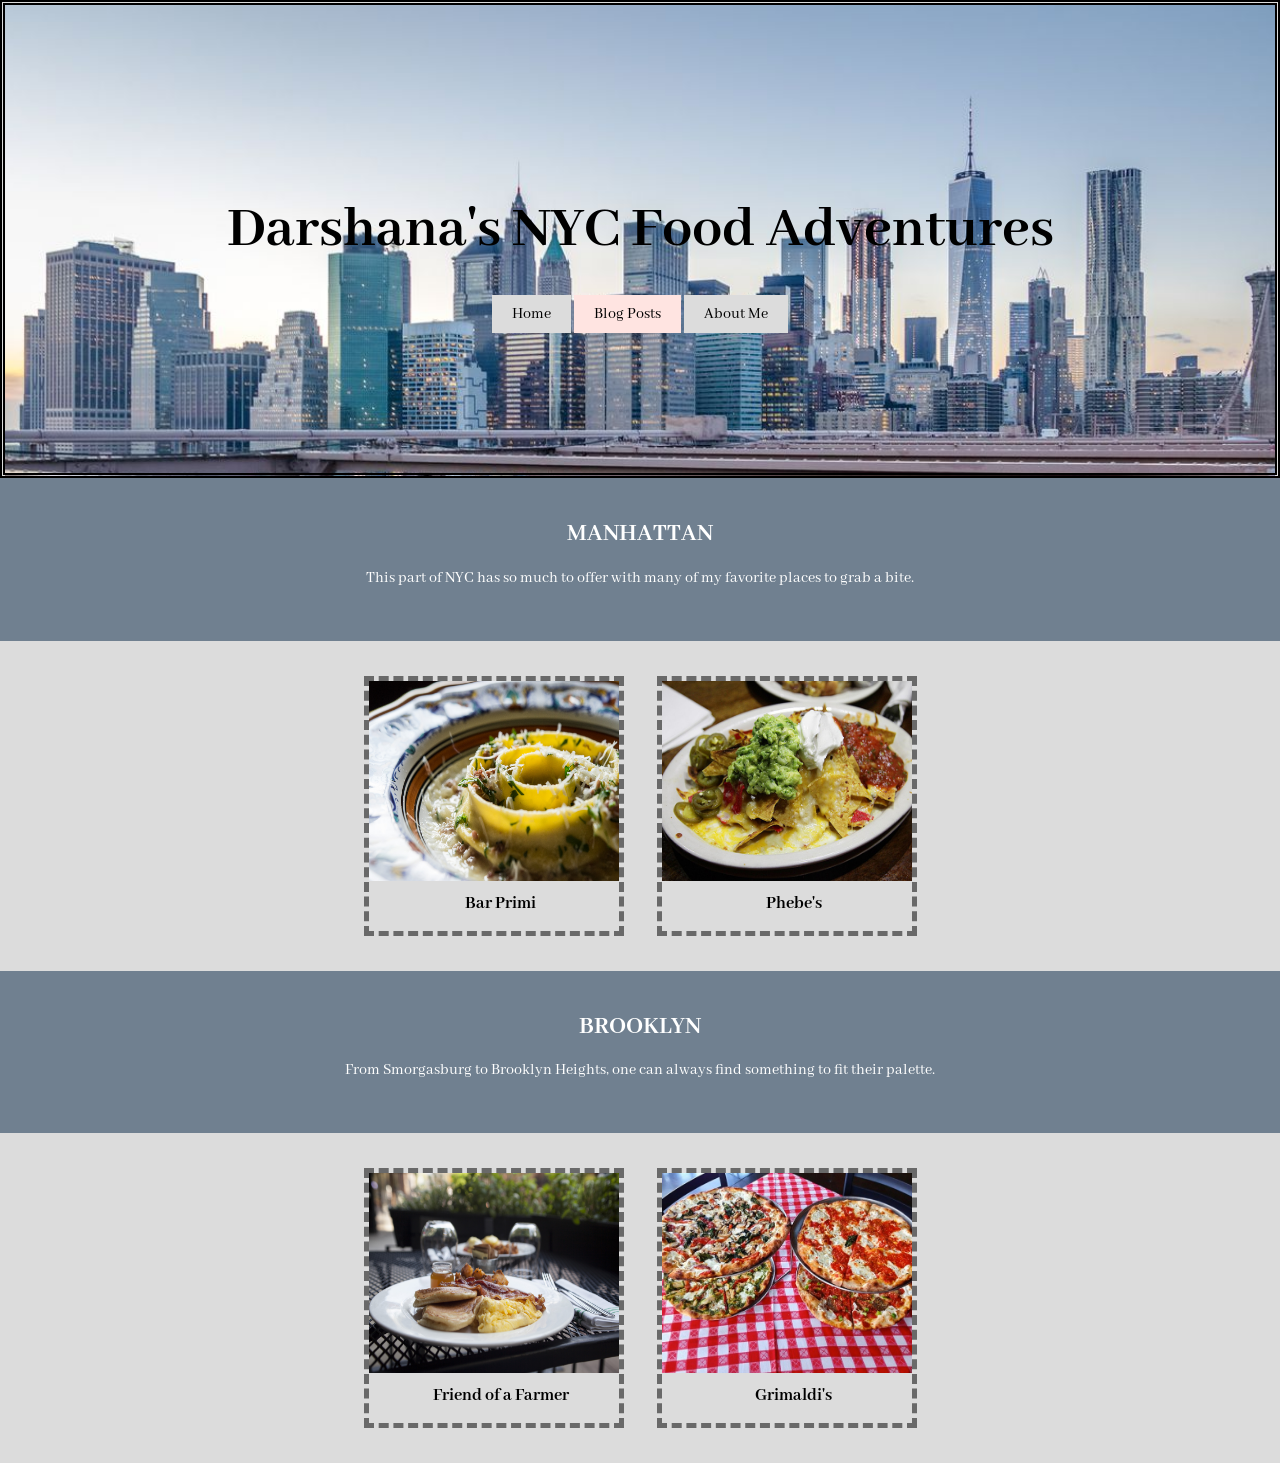
==== blogposts.html @ ebd78a49 "committing midterm project files" ====
<!DOCTYPE html>
<html>

<head>
<link href='https://fonts.googleapis.com/css?family=Abhaya Libre' rel='stylesheet'>
	<!-- what will show in the tab -->
	<title>Darshana's NYC Food Adventures</title>
<!-- link to css sheet -->
	<link rel="stylesheet" href="blogposts.css">

</head>

<body>



		<!-- first heading -->
		<!-- might have to increase font size -->
		<div class="first">
		<h1 style="font-size:60px;">Darshana's NYC Food Adventures</h1>
<!-- might have to decrease font size; subheading -->
<!-- might have to make subheading a paragraph -->

		<nav>
			<ul>
				<li><a href="homepage.html">Home</a></li>
				<!-- link the other tab links instead of # -->
				<li><a href="#" class="active">Blog Posts</a></li>
				<li><a href="aboutme.html">About Me</a></li>
			</ul>
		</nav>
	</div>


<div class="manhattan">

	<h2 style="font-size:25px;">MANHATTAN</h2>

	<p>This part of NYC has so much to offer with many of my favorite places to grab a bite.</p>
	<br>

</div>


	<div class="container">

			<div class="foodpic primi">
			<a href="#">
					<img src="barprimi.jpg">
					<div class="overlay">
						<div class="text">This restaurant has many flavorful options available. I personally reccomend the squid ink pasta!</div>
					</div>


					<p>Bar Primi</p>
</a>
	</div>

		<div class="foodpic phebes">
					<a href="#">
						<img src="phebes2.jpg">
						<div class="overlay">
						<div class="text">Considering that this place is two blocks away from my dorm, I eat the nachos here way too often.</div>
					</div>

						<p>Phebe's</p>
</a>
	</div>
</div>



<div class="manhattan">

	<h2 style="font-size:25px;">BROOKLYN</h2>

	<p>From Smorgasburg to Brooklyn Heights, one can always find something to fit their palette.</p>
	<br>

</div>


	<div class="container">

			<div class="foodpic primi">
			<a href="#">
					<img src="friendofafarmer.jpg">
					<div class="overlay">
						<div class="text">Located in Brooklyn Heights, this quaint and homely restaurant is sure to satisfy your stomach.</div>
					</div>


					<p>Friend of a Farmer</p>
</a>
	</div>

		<div class="foodpic phebes">
					<a href="#">
						<img src="grimaldis.jpg">
						<div class="overlay">
						<div class="text">If you're in the mood for some classic NY pizza, then you should definitely check out Grimaldi's in DUMBO.</div>
					</div>

						<p>Grimaldi's</p>
</a>
	</div>
</div>
---- blogposts.css ----
html, body {
	margin:0;
}

html {
background-color:#DCDCDC;
}

body {
	font-family: 'Abhaya Libre';
}

header {
/*how far the header extends*/
	width:80%;
	height: 50px;
	position:fixed;

	/*space between header and outside*/
	margin:200px;

}

.first{
display:block;

padding-top:150px;
padding-bottom:150px;
padding-right:80px;
padding-left:80px;

		background-image: url("nyc2.jpg");


background-size: cover;
background-repeat:no-repeat;
background position: center center;

	text-align:center;

	border-style:double;
	border-width:5px;
}



ul {

	list-style-type: none;
	margin:0;
	padding:0;

	z-index:10;

}


li {

display:inline;
}

li a {
	padding:10px 20px;
	background-color: #DCDCDC;
	color:black;
	text-decoration:none;
}

li a:hover {
	background-color: #708090;
}

.active {
	background-color:#FFE4E1;
}




.manhattan {
	background-color:#708090;
	color:white;
	text-align:center;
	padding:20px;

	column-span:all;
}



.container {
	padding:20px;
position:relative;
	width:50%;
	margin:0 auto ;
	text-align:center;
}

.foodpic {
	position:relative;
	width:250px;
	height:250px;
display:inline-block;
	margin:15px;

	border-style:dashed;
	border-width:5px;
	border-color:#696969;


}


.foodpic img {
	width:100%;
	height:200px;
}


.overlay {
  position: absolute;
  top: 0;
  bottom: 0;
  left: 0;
  right: 0;
  height: 100%;
  width: 100%;
  opacity: 0;
  transition: .5s ease;
  background-color: #B0C4DE;
}

.primi:hover .overlay {
	opacity:.75;

}

.phebes:hover .overlay {
	opacity:.75;
}


.text {
  color: black;
  font-size: 17px;
  position: absolute;
  top: 40%;
  left: 50%;

  transform: translate(-50%, -50%);
  -ms-transform: translate(-50%, -50%);
  text-align: center;
}



.foodpic p {
	position:absolute;
	margin:7px;
	width:100%;
	text-align: center;
	font-size:18px;
	font-weight:bold;
	color:black;
}
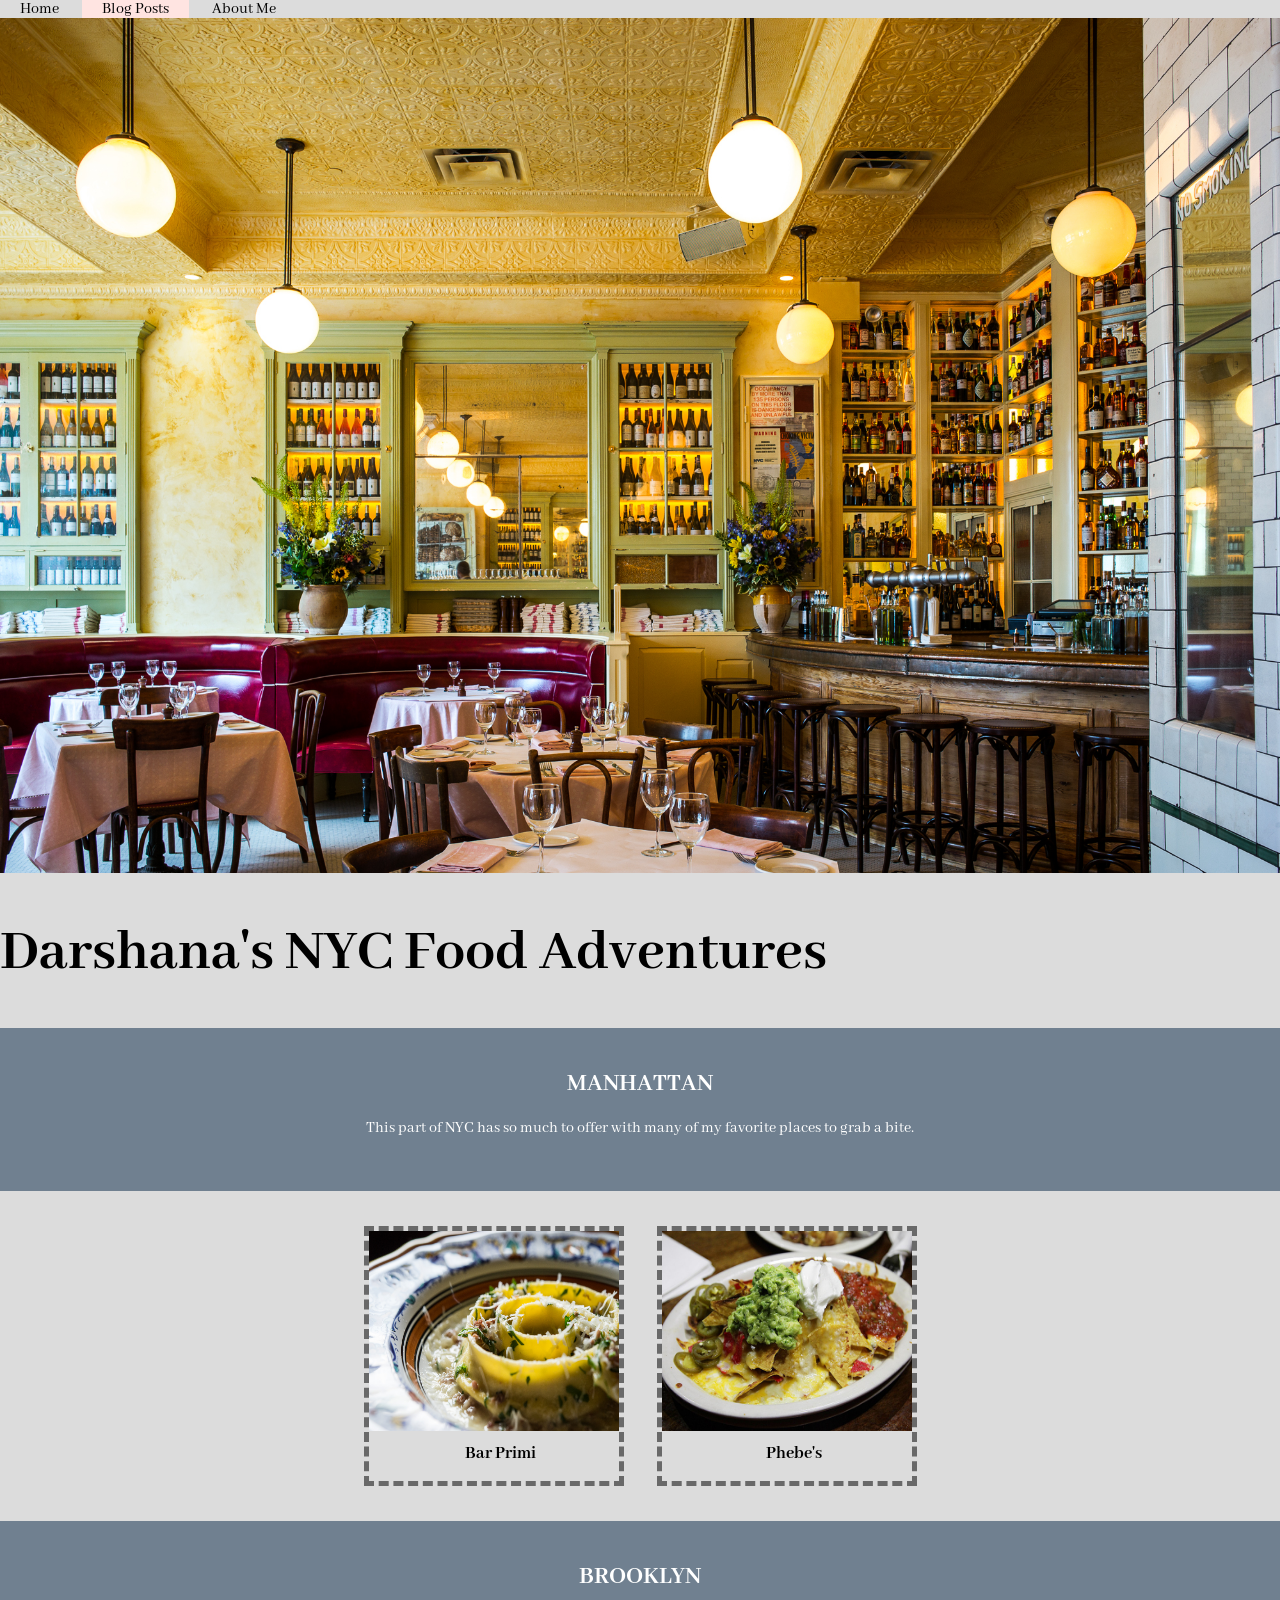
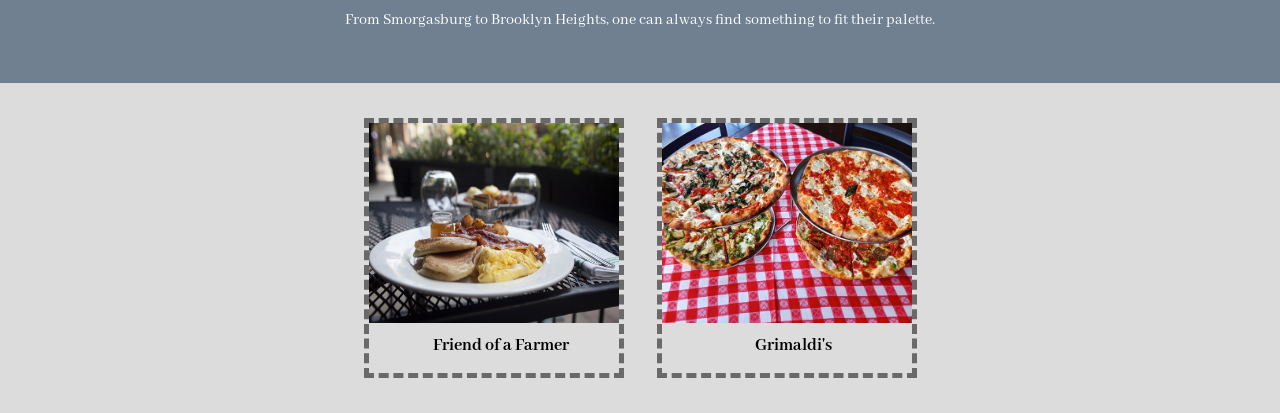
==== commit 4a499d69: "Final Project Website" ====
--- a/blogposts.html
+++ b/blogposts.html
@@ -13,24 +13,71 @@
 <body>
 
 
-
-		<!-- first heading -->
-		<!-- might have to increase font size -->
-		<div class="first">
-		<h1 style="font-size:60px;">Darshana's NYC Food Adventures</h1>
-<!-- might have to decrease font size; subheading -->
-<!-- might have to make subheading a paragraph -->
-
-		<nav>
-			<ul>
-				<li><a href="homepage.html">Home</a></li>
-				<!-- link the other tab links instead of # -->
-				<li><a href="#" class="active">Blog Posts</a></li>
-				<li><a href="aboutme.html">About Me</a></li>
-			</ul>
-		</nav>
+<div class="navbar">
+		<li><a href="homepage2.html">Home</a></li>
+		<li><a href="#" class="active">Blog Posts</a></li>
+		<li><a href="aboutme.html">About Me</a></li>
 	</div>
 
+
+
+<!-- header, pic slideshow, social media links -->
+
+	<div class="slideshow">
+		<div class="slide fade">
+			<img src="nyc2.jpg" style="width:100%">
+		</div>
+
+
+		<div class="slide fade">
+			<img src="slide2.jpg" style="width:100%">
+		</div>
+
+		<div class="slide fade">
+			<img src="slide3.jpg" style="width:100%">
+		</div>
+
+		
+		<div class="slide fade">
+			<img src="slide4.jpg" style="width:100%">
+		</div>
+
+		<h1 style="font-size:60px;">Darshana's NYC Food Adventures</h1>
+	</div>
+
+
+<!-- javascript function to show slides -->
+
+	<script>
+		var slideindex = 0;
+		slideshow();
+
+		function slideshow() {
+		    var i;
+		    var slides = document.getElementsByClassName("slide");
+		   
+		    for (i = 0; i < slides.length; i++) {
+
+		       slides[i].style.display = "none";  
+
+		    }
+
+		    slideindex++;
+
+			if (slideindex > slides.length) {
+
+			slideindex = 1
+			}    
+
+		    slides[slideindex-1].style.display = "block";  
+
+// to change slides every 2 sec
+
+		    setTimeout(slideshow, 2000); 
+		}
+
+
+	</script>
 
 <div class="manhattan">
 
@@ -45,7 +92,7 @@
 	<div class="container">
 
 			<div class="foodpic primi">
-			<a href="#">
+			<a href="barprimi.html">
 					<img src="barprimi.jpg">
 					<div class="overlay">
 						<div class="text">This restaurant has many flavorful options available. I personally reccomend the squid ink pasta!</div>
@@ -57,7 +104,7 @@
 	</div>
 
 		<div class="foodpic phebes">
-					<a href="#">
+					<a href="phebes.html">
 						<img src="phebes2.jpg">
 						<div class="overlay">
 						<div class="text">Considering that this place is two blocks away from my dorm, I eat the nachos here way too often.</div>
@@ -83,7 +130,7 @@
 	<div class="container">
 
 			<div class="foodpic primi">
-			<a href="#">
+			<a href="friendofafarmer.html">
 					<img src="friendofafarmer.jpg">
 					<div class="overlay">
 						<div class="text">Located in Brooklyn Heights, this quaint and homely restaurant is sure to satisfy your stomach.</div>
@@ -95,7 +142,7 @@
 	</div>
 
 		<div class="foodpic phebes">
-					<a href="#">
+					<a href="grimaldis.html">
 						<img src="grimaldis.jpg">
 						<div class="overlay">
 						<div class="text">If you're in the mood for some classic NY pizza, then you should definitely check out Grimaldi's in DUMBO.</div>
